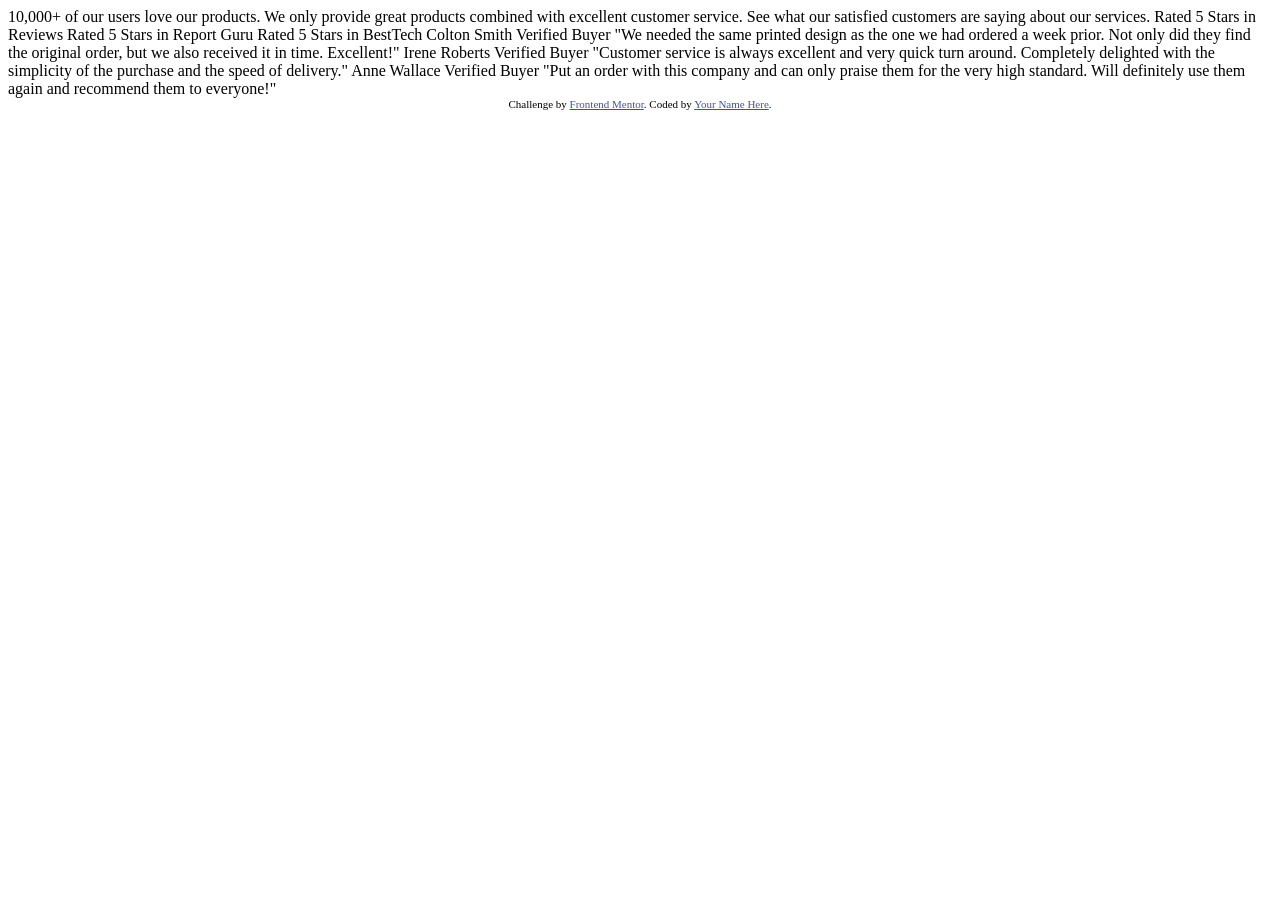
==== index.html @ 7352b19a "Add starter files" ====
<!DOCTYPE html>
<html lang="en">
  <head>
    <meta charset="UTF-8" />
    <meta name="viewport" content="width=device-width, initial-scale=1.0" />
    <!-- displays site properly based on user's device -->

    <link
      rel="icon"
      type="image/png"
      sizes="32x32"
      href="./images/favicon-32x32.png"
    />

    <title>Frontend Mentor | Social proof section</title>

    <!-- Feel free to remove these styles or customise in your own stylesheet 👍 -->
    <style>
      .attribution {
        font-size: 11px;
        text-align: center;
      }
      .attribution a {
        color: hsl(228, 45%, 44%);
      }
    </style>
  </head>
  <body>
    10,000+ of our users love our products.

    We only provide great products combined with excellent customer service.
    See what our satisfied customers are saying about our services.
    
    Rated 5 Stars in Reviews
    Rated 5 Stars in Report Guru
    Rated 5 Stars in BestTech
    
    Colton Smith 
    Verified Buyer
    "We needed the same printed design as the one we had ordered a week prior.
    Not only did they find the original order, but we also received it in time.
    Excellent!"
    
    Irene Roberts 
    Verified Buyer
    "Customer service is always excellent and very quick turn around. Completely
    delighted with the simplicity of the purchase and the speed of delivery."
    
    Anne Wallace 
    Verified Buyer
    "Put an order with this company and can only praise them for the very high
    standard. Will definitely use them again and recommend them to everyone!"

    <div class="attribution">
      Challenge by
      <a href="https://www.frontendmentor.io?ref=challenge" target="_blank"
        >Frontend Mentor</a
      >. Coded by <a href="#">Your Name Here</a>.
    </div>
  </body>
</html>
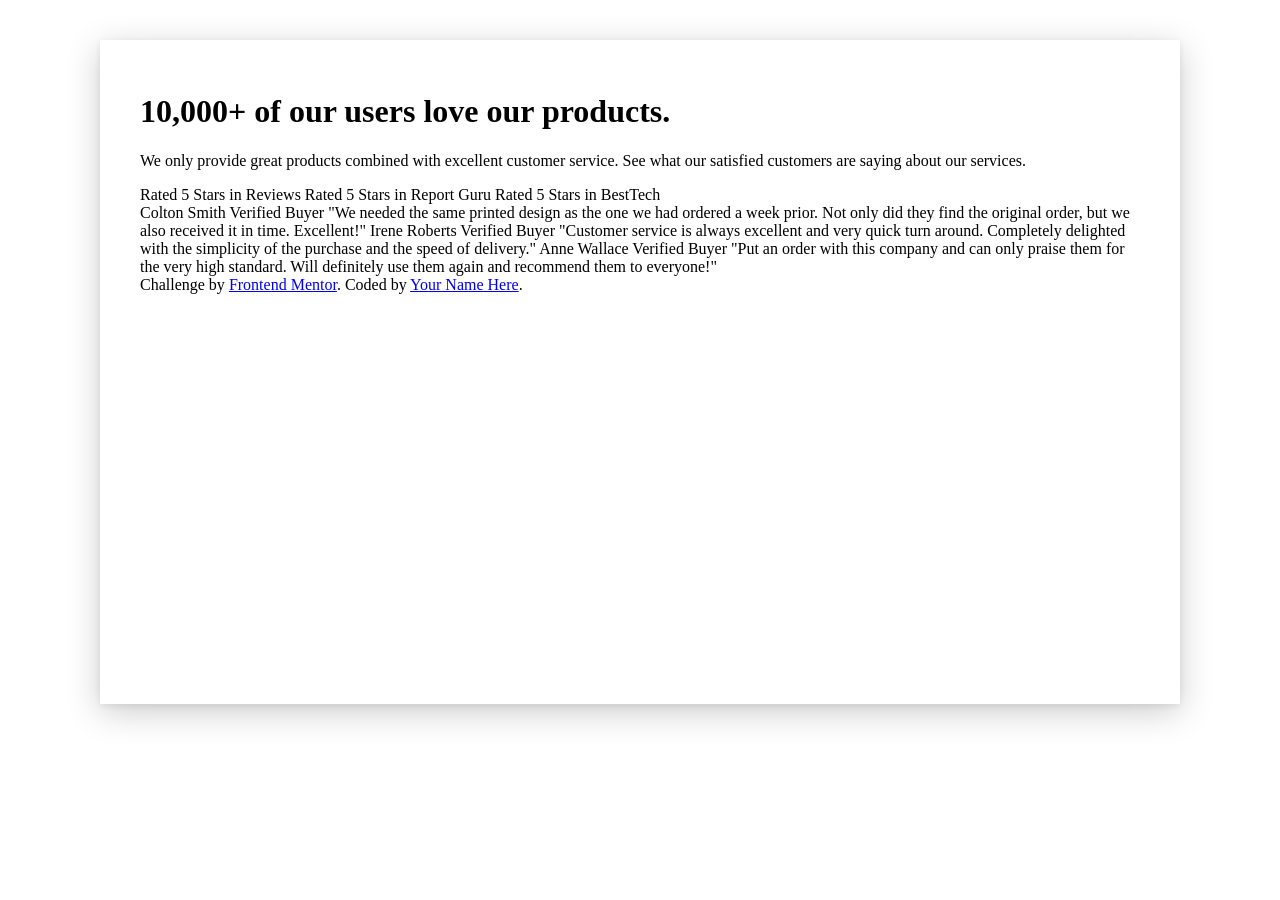
==== commit ccccd3e7: "Add basic layout and styling Initializes basic HTML structure with header, content and attribution. " ====
--- a/index.html
+++ b/index.html
@@ -3,7 +3,7 @@
   <head>
     <meta charset="UTF-8" />
     <meta name="viewport" content="width=device-width, initial-scale=1.0" />
-    <!-- displays site properly based on user's device -->
+    <link rel="stylesheet" href="style.css" />
 
     <link
       rel="icon"
@@ -14,27 +14,21 @@
 
     <title>Frontend Mentor | Social proof section</title>
 
-    <!-- Feel free to remove these styles or customise in your own stylesheet 👍 -->
-    <style>
-      .attribution {
-        font-size: 11px;
-        text-align: center;
-      }
-      .attribution a {
-        color: hsl(228, 45%, 44%);
-      }
-    </style>
   </head>
   <body>
-    10,000+ of our users love our products.
+    <div class="container">
+    <h1>10,000+ of our users love our products.</h1>
 
-    We only provide great products combined with excellent customer service.
-    See what our satisfied customers are saying about our services.
+    <p>We only provide great products combined with excellent customer service.
+    See what our satisfied customers are saying about our services.</p>
     
+    <div class="review">
     Rated 5 Stars in Reviews
     Rated 5 Stars in Report Guru
     Rated 5 Stars in BestTech
+    </div>
     
+    <div class="cards">
     Colton Smith 
     Verified Buyer
     "We needed the same printed design as the one we had ordered a week prior.
@@ -50,6 +44,7 @@
     Verified Buyer
     "Put an order with this company and can only praise them for the very high
     standard. Will definitely use them again and recommend them to everyone!"
+    </div>
 
     <div class="attribution">
       Challenge by
@@ -57,5 +52,6 @@
         >Frontend Mentor</a
       >. Coded by <a href="#">Your Name Here</a>.
     </div>
+  </div>
   </body>
 </html>
--- a/style.css
+++ b/style.css
@@ -0,0 +1,16 @@
+.body {
+    background: linear-gradient(120deg, #ffecd2 0%, #fcb69f 100%);
+    padding: 50px;
+    border-radius: 12px;
+    font-family: 'Segoe UI', 'Arial', sans-serif;
+}
+.container {
+    max-width: 1000px;
+    margin: 40px auto;
+    padding: 32px 40px;
+    background: rgba(255, 255, 255, 0.95);
+    box-shadow: 0 8px 32px rgba(0, 0, 0, 0.20), 0 1.5px 8px rgba(0,0,0,0.08);
+    transition: box-shadow 0.3s, transform 0.3s;
+    backdrop-filter: blur(2px);
+    min-height: 600px;
+}
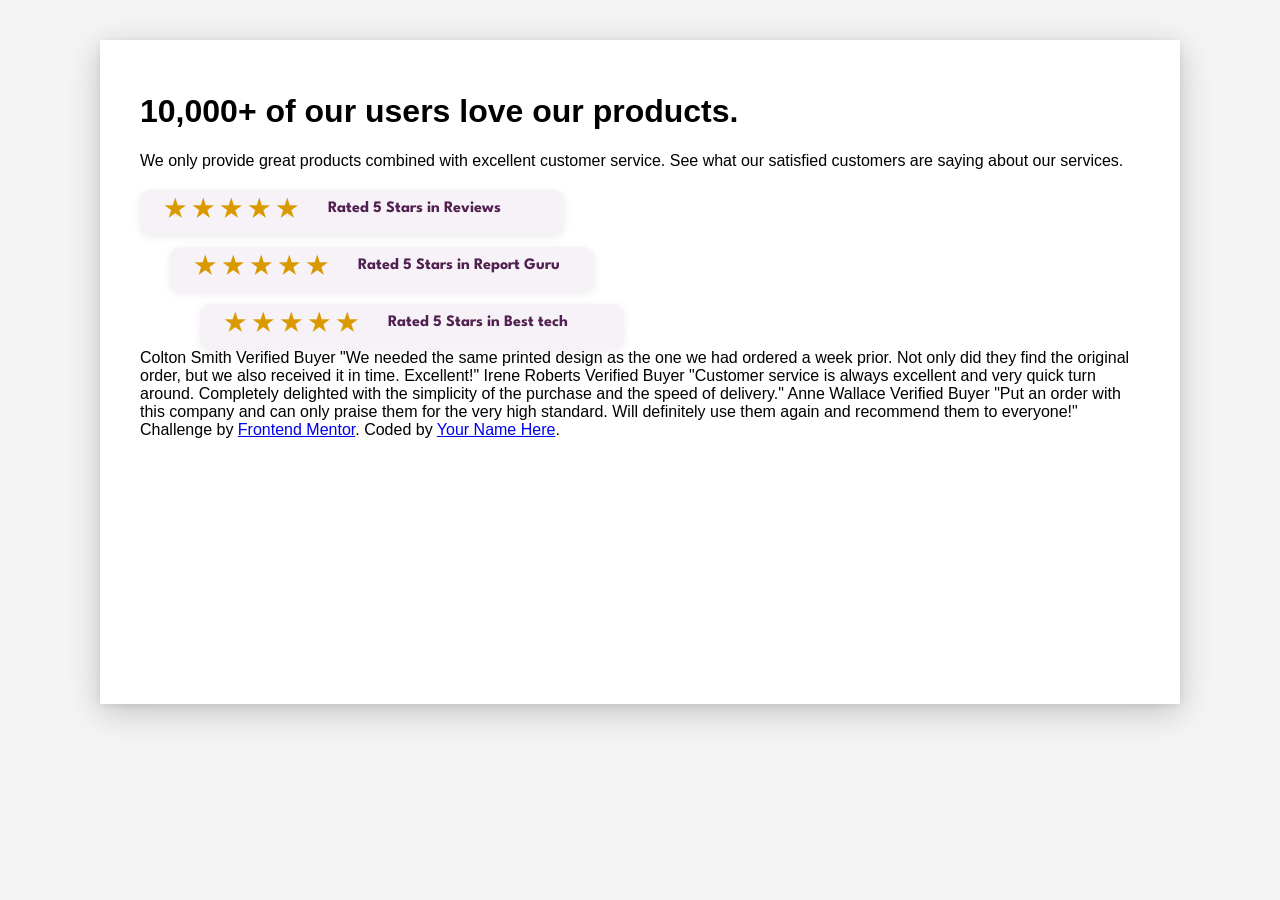
==== commit d0ac6d6b: "Added ratings draft Added a draft for the ratings for the website" ====
--- a/index.html
+++ b/index.html
@@ -4,13 +4,7 @@
     <meta charset="UTF-8" />
     <meta name="viewport" content="width=device-width, initial-scale=1.0" />
     <link rel="stylesheet" href="style.css" />
-
-    <link
-      rel="icon"
-      type="image/png"
-      sizes="32x32"
-      href="./images/favicon-32x32.png"
-    />
+    <link rel="stylesheet" href="ratings-style.css" />
 
     <title>Frontend Mentor | Social proof section</title>
 
@@ -22,12 +16,20 @@
     <p>We only provide great products combined with excellent customer service.
     See what our satisfied customers are saying about our services.</p>
     
-    <div class="review">
-    Rated 5 Stars in Reviews
-    Rated 5 Stars in Report Guru
-    Rated 5 Stars in BestTech
-    </div>
-    
+    <div id="ratings-placeholder"> </div>
+    <script>
+      fetch('ratings.html')
+        .then(response => response.text())
+        .then(html => {
+          // Extract only the ratings cards from the loaded HTML
+          const temp = document.createElement('div');
+          temp.innerHTML = html;
+          const ratings = temp.querySelector('.ratings-container');
+          if (ratings) {
+            document.getElementById('ratings-placeholder').appendChild(ratings);
+          }
+        });
+    </script>
     <div class="cards">
     Colton Smith 
     Verified Buyer
--- a/ratings-style.css
+++ b/ratings-style.css
@@ -0,0 +1,115 @@
+@import url('https://fonts.googleapis.com/css2?family=League+Spartan:wght@400;500;700&display=swap');
+body {
+    background: #f4f4f4;
+    font-family: Arial, sans-serif;
+    margin: 0;
+    padding: 0;
+}
+
+.ratings-container {
+    display: flex;
+    flex-direction: column;
+    gap: 12px;
+    justify-content: center;
+    align-items: flex-start;
+    margin-top: 20px;
+}
+
+.rating-card {
+    background: hsl(300, 24%, 96%);
+    border-radius: 10px;
+    box-shadow: 0 2px 8px rgba(0,0,0,0.08);
+    padding-bottom: 20px;
+    padding-top: 5px;
+    width: 400px;
+    height: 20px;
+    text-align:left;
+    transition: box-shadow 0.2s;
+    padding-left: 24px; 
+    font-family: 'League Spartan', Arial, sans-serif;
+    font-weight: 700;
+    
+}
+.rating-card:nth-child(2) {
+    transform: translateX(30px);    
+}
+.rating-card:nth-child(3) {
+    transform: translateX(60px);
+}
+.rating-card:hover {
+    box-shadow: 0 4px 16px rgba(0,0,0,0.16);
+}
+
+.rating-card h2 {
+    margin-top: 0;
+    font-size: 1.3em;
+    color: #333;
+}
+
+.stars {
+    font-size: 1.5em;
+    color: #db9900;
+    margin: 12px 0;
+}
+
+.rating-card p {
+    color: hsl(300, 43%, 22%);
+    font-size: 1em;
+    margin-bottom: 0;
+    text-align: left;
+}
+
+/* ...existing code... */
+.rating-details {
+    display: flex;
+    align-items: center;
+    gap: 30px;
+    justify-content: flex-start;
+    text-align: left;
+}
+
+.rating-details .stars {
+    margin: 0;
+    text-align: left;
+}
+
+.rating-details p {
+    margin: 0;
+    text-align: left;
+}
+/* ...existing code... */   
+
+.main-content {
+    display: flex;
+    flex-direction: row;
+    justify-content: flex-start;
+    align-items: flex-start;
+    gap: 60px; /* Adjust space between header and ratings */
+    margin: 40px 40px 40px 40px; /* Optional: add margin from top/left */
+    margin-left: 150px;
+    margin-top: 100px;
+}
+
+.header-container {
+    min-width: 320px; /* Optional: set a min width for the header */
+    max-width: 600px;
+    text-align: left;
+    margin-bottom: 20px;
+}
+.header-title {
+    font-size: 2.2em;
+    color: hsl(300, 43%, 22%);
+    margin: 0 0 10px 0;
+    font-weight: 700;
+    line-height: 1.1;
+    letter-spacing: -1px;
+}
+
+.header-paragraph {
+    font-size: 1.1em;
+    color: hsl(303, 10%, 53%);
+    margin: 0;
+    max-width: 600px;
+    line-height: 1.6;
+}
+
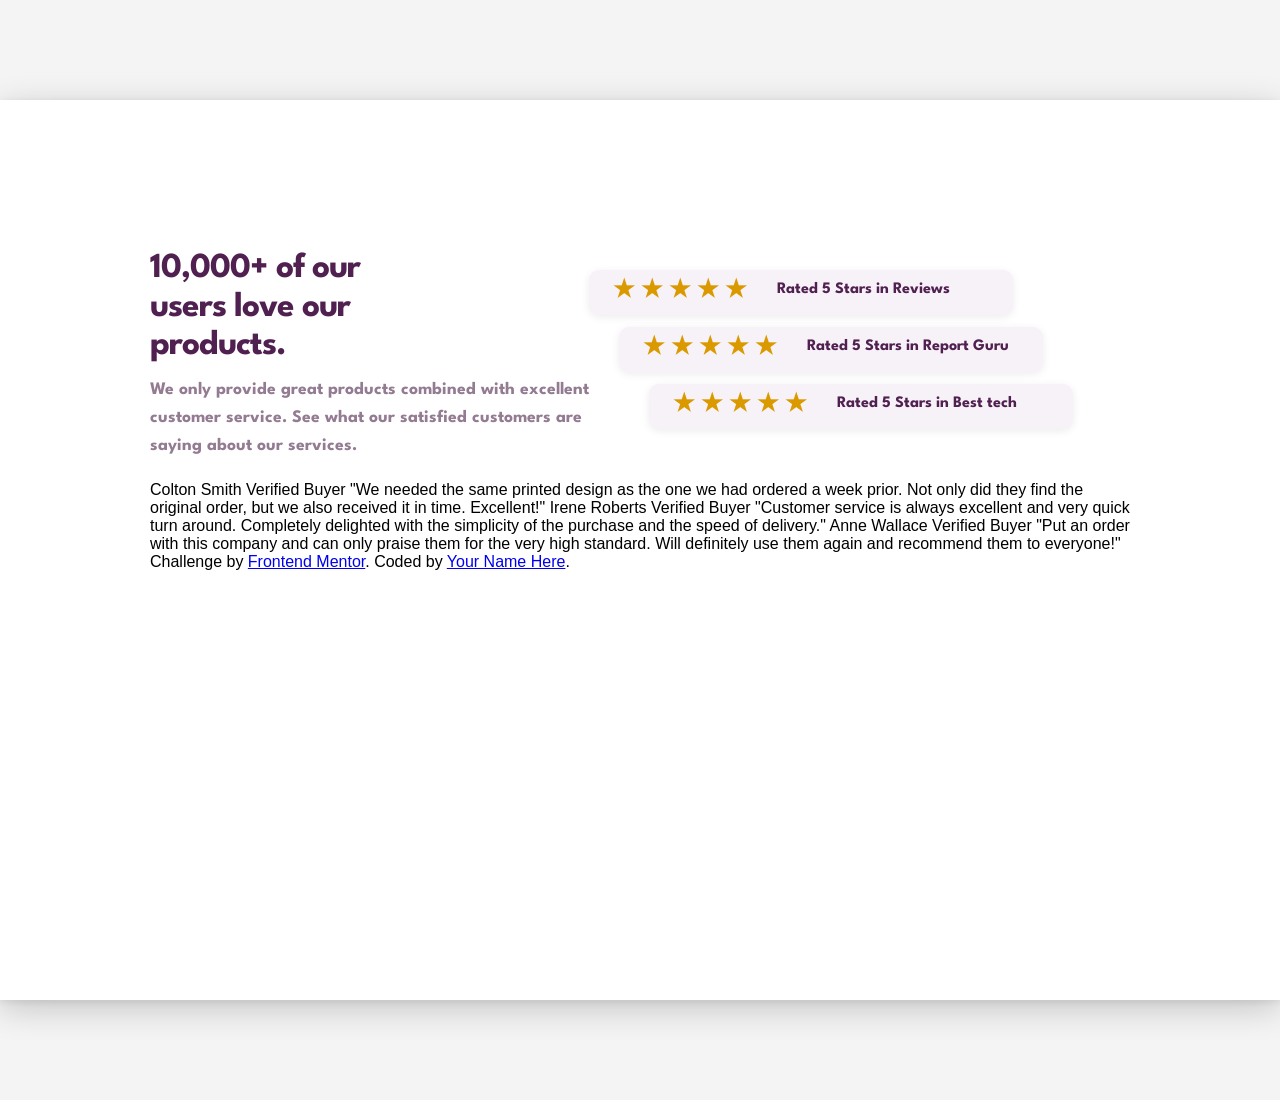
==== commit 965e8338: "Added Website Description Added website description and its necessary css styles" ====
--- a/index.html
+++ b/index.html
@@ -11,25 +11,37 @@
   </head>
   <body>
     <div class="container">
-    <h1>10,000+ of our users love our products.</h1>
-
-    <p>We only provide great products combined with excellent customer service.
-    See what our satisfied customers are saying about our services.</p>
-    
-    <div id="ratings-placeholder"> </div>
-    <script>
-      fetch('ratings.html')
-        .then(response => response.text())
-        .then(html => {
-          // Extract only the ratings cards from the loaded HTML
-          const temp = document.createElement('div');
-          temp.innerHTML = html;
-          const ratings = temp.querySelector('.ratings-container');
-          if (ratings) {
-            document.getElementById('ratings-placeholder').appendChild(ratings);
-          }
-        });
-    </script>
+      <div class="top-container">
+        <span>
+          <div class="header-container">
+              <h1 class="header-title">
+                  10,000+ of our<br>
+                  users love our<br>
+                  products.
+              </h1>
+              <p class="header-paragraph">
+                  We only provide great products combined with <span class="highlight">excellent</span><br>
+                  customer service.
+                  See what our satisfied customers are<br>
+                  saying about our <span class="highlight">services</span>.
+              </p>
+          </div>
+        </span>
+          <span id="ratings-placeholder"> </span>
+          <script>
+            fetch('ratings.html')
+              .then(response => response.text())
+              .then(html => {
+                // Extract only the ratings cards from the loaded HTML
+                const temp = document.createElement('div');
+                temp.innerHTML = html;
+                const ratings = temp.querySelector('.ratings-container');
+                if (ratings) {
+                  document.getElementById('ratings-placeholder').appendChild(ratings);
+                }
+              });
+          </script>
+      </div>
     <div class="cards">
     Colton Smith 
     Verified Buyer
--- a/style.css
+++ b/style.css
@@ -1,16 +1,38 @@
+@import url('https://fonts.googleapis.com/css2?family=League+Spartan:wght@400;500;700&display=swap');
 .body {
     background: linear-gradient(120deg, #ffecd2 0%, #fcb69f 100%);
     padding: 50px;
     border-radius: 12px;
-    font-family: 'Segoe UI', 'Arial', sans-serif;
+    font-family: 'League Spartan', Arial, sans-serif;
 }
 .container {
     max-width: 1000px;
-    margin: 40px auto;
-    padding: 32px 40px;
+    margin: 100px auto;
+    padding: 150px 150px;
     background: rgba(255, 255, 255, 0.95);
     box-shadow: 0 8px 32px rgba(0, 0, 0, 0.20), 0 1.5px 8px rgba(0,0,0,0.08);
     transition: box-shadow 0.3s, transform 0.3s;
     backdrop-filter: blur(2px);
     min-height: 600px;
+}
+.top-container {
+    display: flex;
+    align-items: left;
+}
+
+.header-container {
+    max-width: 600px;
+    text-align: left;
+    font-family: 'League Spartan', Arial, sans-serif;
+    font-weight: 700;
+}
+
+.header-paragraph {
+    font-size: 15px;
+}
+
+.rating-placeholder {
+    display: flex;
+    justify-content: center;
+    align-items: center;
 }
--- a/ratings-style.css
+++ b/ratings-style.css
@@ -10,7 +10,7 @@
     display: flex;
     flex-direction: column;
     gap: 12px;
-    justify-content: center;
+    justify-content: right;
     align-items: flex-start;
     margin-top: 20px;
 }
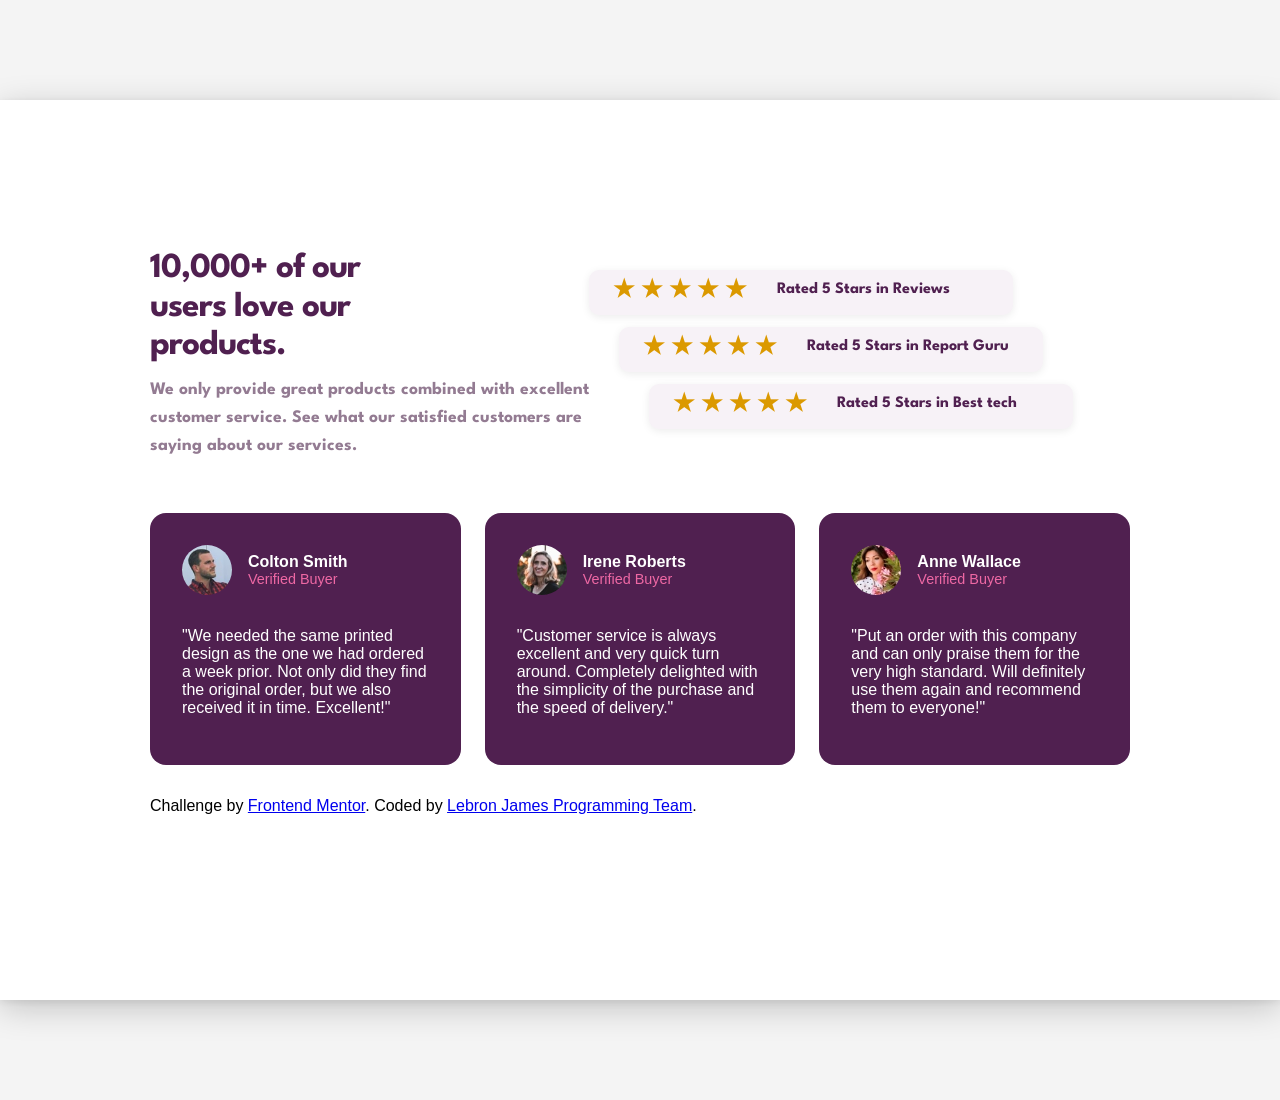
==== commit 00825df1: "Add the review cards" ====
--- a/index.html
+++ b/index.html
@@ -32,7 +32,6 @@
             fetch('ratings.html')
               .then(response => response.text())
               .then(html => {
-                // Extract only the ratings cards from the loaded HTML
                 const temp = document.createElement('div');
                 temp.innerHTML = html;
                 const ratings = temp.querySelector('.ratings-container');
@@ -42,29 +41,45 @@
               });
           </script>
       </div>
-    <div class="cards">
-    Colton Smith 
-    Verified Buyer
-    "We needed the same printed design as the one we had ordered a week prior.
-    Not only did they find the original order, but we also received it in time.
-    Excellent!"
-    
-    Irene Roberts 
-    Verified Buyer
-    "Customer service is always excellent and very quick turn around. Completely
-    delighted with the simplicity of the purchase and the speed of delivery."
-    
-    Anne Wallace 
-    Verified Buyer
-    "Put an order with this company and can only praise them for the very high
-    standard. Will definitely use them again and recommend them to everyone!"
-    </div>
+
+      <div class="review-cards">
+        <div class="review-card">
+          <div class="review-header">
+            <img src="images/image-colton.jpg" alt="Colton's profile" class="profile-pic">
+            <div class="reviewer-info">
+              <span class="reviewer-name">Colton Smith</span>
+              <span class="verified-buyer">Verified Buyer</span>
+            </div>
+          </div>
+          <p class="review-text">"We needed the same printed design as the one we had ordered a week prior. Not only did they find the original order, but we also received it in time. Excellent!"</p>
+        </div>
+        <div class="review-card">
+          <div class="review-header">
+            <img src="images/image-irene.jpg" alt="Irene's profile" class="profile-pic">
+            <div class="reviewer-info">
+              <span class="reviewer-name">Irene Roberts</span>
+              <span class="verified-buyer">Verified Buyer</span>
+            </div>
+          </div>
+          <p class="review-text">"Customer service is always excellent and very quick turn around. Completely delighted with the simplicity of the purchase and the speed of delivery."</p>
+        </div>
+        <div class="review-card">
+          <div class="review-header">
+            <img src="images/image-anne.jpg" alt="Anne's profile" class="profile-pic">
+            <div class="reviewer-info">
+              <span class="reviewer-name">Anne Wallace</span>
+              <span class="verified-buyer">Verified Buyer</span>
+            </div>
+          </div>
+          <p class="review-text">"Put an order with this company and can only praise them for the very high standard. Will definitely use them again and recommend them to everyone!"</p>
+        </div>
+      </div>
 
     <div class="attribution">
       Challenge by
       <a href="https://www.frontendmentor.io?ref=challenge" target="_blank"
         >Frontend Mentor</a
-      >. Coded by <a href="#">Your Name Here</a>.
+      >. Coded by <a href="#">Lebron James Programming Team</a>.
     </div>
   </div>
   </body>
--- a/style.css
+++ b/style.css
@@ -35,4 +35,58 @@
     display: flex;
     justify-content: center;
     align-items: center;
-}+}
+
+.review-cards {
+    display: flex;
+    gap: 1.5rem;
+    justify-content: center;
+    margin-bottom: 2rem;
+    margin-top: 2rem;
+}
+
+.review-card {
+    background: hsl(300, 43%, 22%);
+    color: white;
+    width: 1500px;
+    min-height: 150px;
+    border-radius: 1rem;
+    padding: 2rem;
+    display: flex;
+    flex-direction: column;
+    justify-content: flex-start;
+}
+
+.review-header {
+    display: flex;
+    align-items: center;
+    margin-bottom: 1rem;
+}
+
+.profile-pic {
+    width: 50px;
+    height: 50px;
+    border-radius: 50%;
+    margin-right: 1rem;
+}
+
+.reviewer-info {
+    display: flex;
+    flex-direction: column;
+}
+
+.reviewer-name {
+    color: white;
+    font-weight: bold;
+}
+
+.verified-buyer {
+    color: hsl(333, 80%, 67%);
+    font-size: 0.9em;
+}
+
+.review-text {
+    color: white;
+    margin-top: 1rem;
+    text-align: left;
+}
